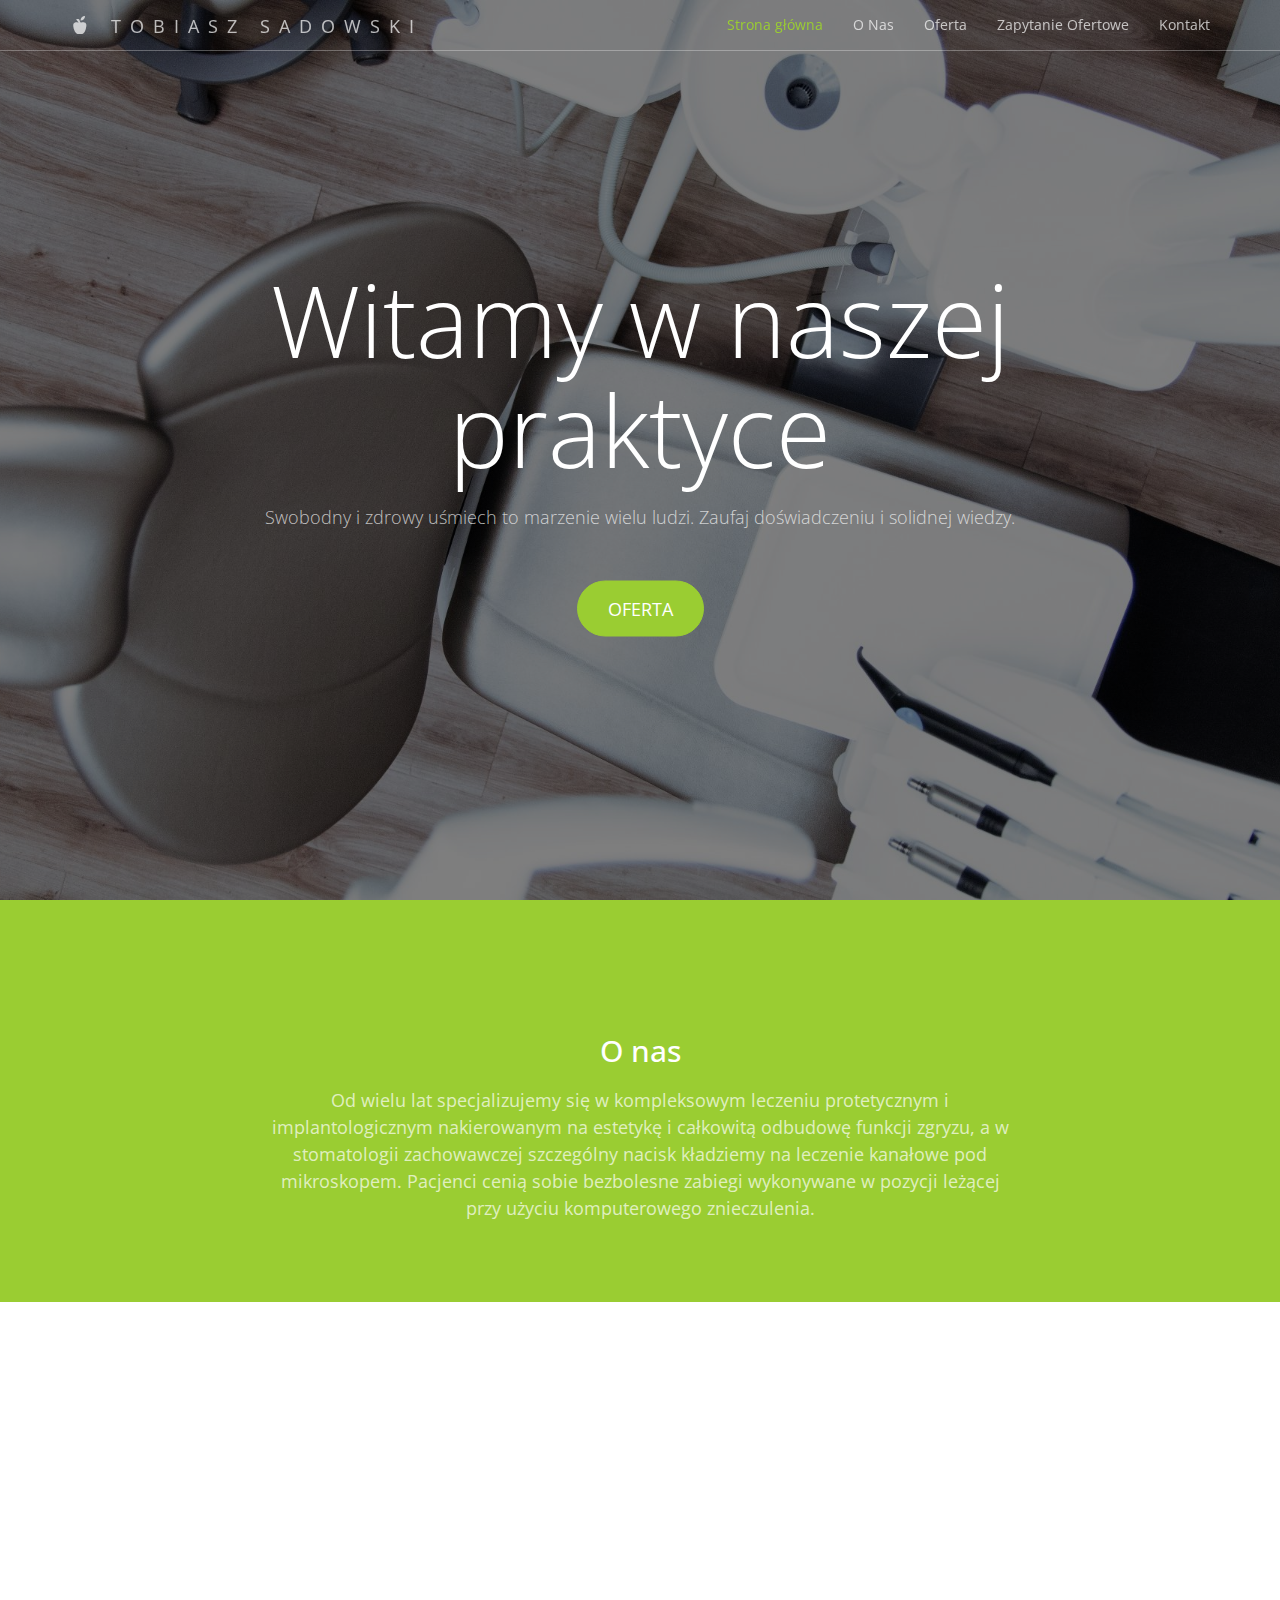
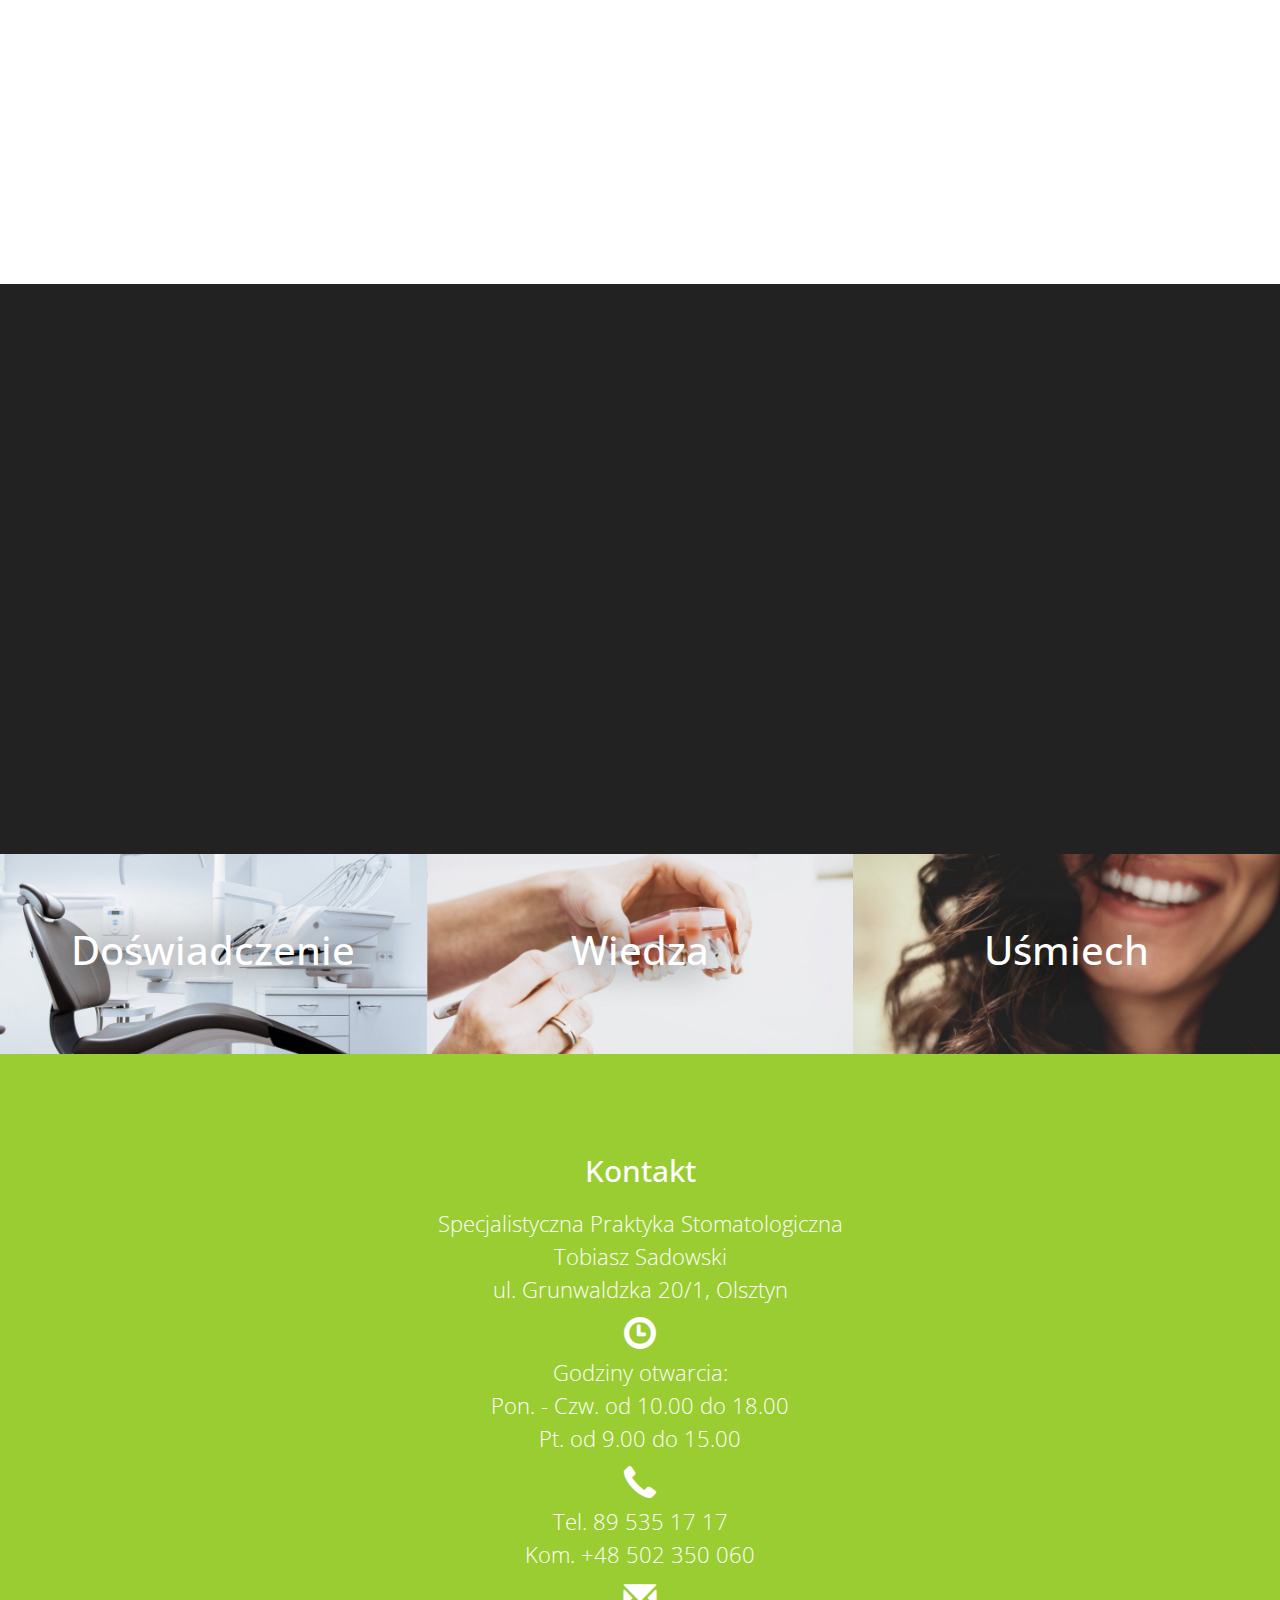
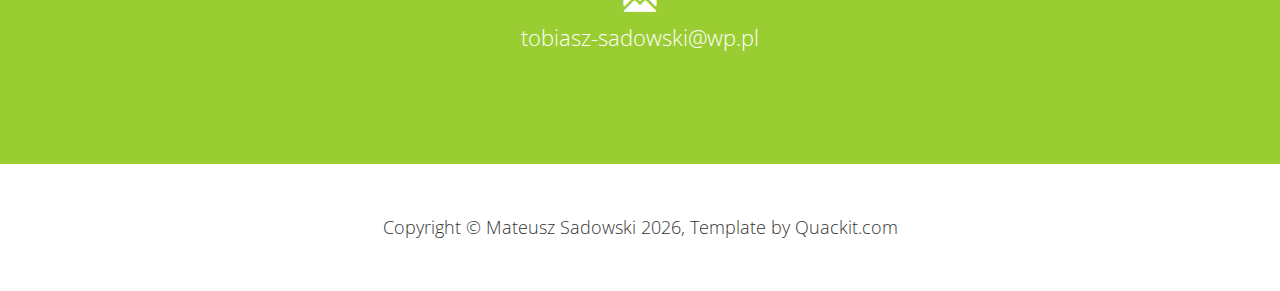
==== index.html @ 06f532a9 "Upload website files" ====
<!DOCTYPE html>
<!-- Template by Quackit.com -->
<!-- Images by various sources under the Creative Commons CC0 license and/or the Creative Commons Zero license. -->
<html lang="en">

<head>

    <meta charset="utf-8">
    <meta http-equiv="X-UA-Compatible" content="IE=edge">
    <meta name="viewport" content="width=device-width, initial-scale=1">
    <!-- The above 3 meta tags *must* come first in the head; any other head content must come *after* these tags -->
    <!--<link rel="shortcut icon" href="/favicon.ico" type="image/x-icon">
    <link rel="icon" href="/favicon.ico" type="image/x-icon">-->

    <title>Sadowscy Stomatologia</title>

    <!-- Bootstrap Core CSS -->
    <link href="css/bootstrap.min.css" rel="stylesheet">

    <!-- Custom CSS: You can use this stylesheet to override any Bootstrap styles and/or apply your own styles -->
    <link href="css/custom.css" rel="stylesheet">

    <!-- HTML5 Shim and Respond.js IE8 support of HTML5 elements and media queries -->
    <!-- WARNING: Respond.js doesn't work if you view the page via file:// -->
    <!--[if lt IE 9]>
        <script src="https://oss.maxcdn.com/libs/html5shiv/3.7.0/html5shiv.js"></script>
        <script src="https://oss.maxcdn.com/libs/respond.js/1.4.2/respond.min.js"></script>
    <![endif]-->

    <!--Animations-->
    <link rel="stylesheet" href="css/animate.css">
    <script src="js/wow.min.js"></script>
    <script>
        new WOW().init();
    </script>

    <!-- Custom Fonts from Google -->
    <link href='http://fonts.googleapis.com/css?family=Open+Sans:300italic,400italic,600italic,700italic,800italic,400,300,600,700,800' rel='stylesheet' type='text/css'>

    <!--jQuery-->
    <script src="https://ajax.googleapis.com/ajax/libs/jquery/3.2.1/jquery.min.js"></script>
    <script src="js/jquery.scrollTo.min.js"></script>

    <!--Auto scrolling-->
    <script>
        jQuery(function ($) {
            $.scrollTo(0)

            $('#link-main').click(function () { $.scrollTo($('#main-page'), 400); })
            $('#link-logo').click(function () { $.scrollTo($('#main-page'), 400); })
            $('#link-about').click(function () { $.scrollTo($('#about'), 400); })
            $('#link-offer').click(function () { $.scrollTo($('#offer'), 400); })
            $('#button-offer').click(function () { $.scrollTo($('#offer'), 400); })
            $('#link-contact').click(function () { $.scrollTo($('#contact'), 400); })    
        });
    </script>
</head>

<body>

    <!-- Navigation -->
    <nav id="siteNav" class="navbar navbar-default navbar-fixed-top" role="navigation">
        <div class="container">
            <!-- Logo and responsive toggle -->
            <div class="navbar-header">
                <button type="button" class="navbar-toggle" data-toggle="collapse" data-target="#navbar">
                    <span class="sr-only">Toggle navigation</span>
                    <span class="icon-bar"></span>
                    <span class="icon-bar"></span>
                    <span class="icon-bar"></span>
                </button>
                <a class="navbar-brand" id="link-logo" href="#">
                	<span class="glyphicon glyphicon-apple"></span> 
                	TOBIASZ SADOWSKI
                </a>
            </div>
            <!-- Navbar links -->
            <div class="collapse navbar-collapse" id="navbar">
                <ul class="nav navbar-nav navbar-right">
                    <li class="active">
                        <a id="link-main" href="#">Strona główna</a>
                    </li>
                    <li>
                        <a id="link-about" href="#">O Nas</a>
                    </li>
                    <li>
                        <a id="link-offer" href="#">Oferta</a>
                    </li>
                    <li>
                        <a id="link-quote" target="blank" href="/documents/Zapytanie%20ofertowe.pdf">Zapytanie Ofertowe</a>
                    </li>
                    <!--<li>
                        <a id="link-quote" target="blank" href="subpages/zapytanie-ofertowe.html">Zapytanie Ofertowe</a>
                    </li>-->
                    <li>
                        <a id="link-contact" href="#">Kontakt</a>
                    </li>
                </ul>
                
            </div><!-- /.navbar-collapse -->
        </div><!-- /.container -->
    </nav>

	<!-- Header -->
    <header id="main-page">
        <div class="header-content">
            <div class="header-content-inner wow fadeInDown animated">
                <div class="wow bounce animated" data-wow-delay="1.5s">
                    <h1>Witamy w naszej praktyce</h1>
                    <p>Swobodny i zdrowy uśmiech to marzenie wielu ludzi. Zaufaj doświadczeniu i solidnej wiedzy.</p>
                    <a id="button-offer" href="#" class="btn btn-primary btn-lg">Oferta</a>
                </div>
            </div>
        </div>
    </header>

	<!-- Intro Section -->
    <section id="about" class="intro">
        <div class="container">
            <div class="row">
                <div class="col-lg-8 col-lg-offset-2">
                	<span class="glyphicon glyphicon-apple wow fadeInDown animated" style="font-size: 60px"></span>
                    <h2 class="section-heading">O nas</h2>
                    <p class="text-light">Od wielu lat specjalizujemy się w kompleksowym leczeniu protetycznym i implantologicznym nakierowanym na estetykę i całkowitą
                    odbudowę funkcji zgryzu, a w stomatologii zachowawczej szczególny nacisk kładziemy na leczenie kanałowe
                    pod mikroskopem. Pacjenci cenią sobie bezbolesne zabiegi wykonywane w pozycji leżącej przy użyciu komputerowego
                    znieczulenia.</p>
                </div>
            </div>
        </div>
    </section>

	<!-- Content 1 -->
    <section id="offer" class="content">
        <div class="container">
            <div class="row">
                <div class="col-sm-6 wow slideInLeft">
                	<h2 class="section-header">Oferta</h2>
                	<p class="lead text-muted">Kompleksowe leczenie protetyczne obejmuje:
                        <ul>
                            <li>Korony i mosty pełnoceramiczne</li>
                            <li>Licówki porcelanowe</li>
                            <li>Mosty adhezyjne</li>
                            <li>Implanty</li>
                            <li>Protezy szkieletowe acetalowe i metalowe</li>
                            <li>Protezy na koronach teleskopowych, zasuwach lub zatrzaskach</li>
                            <li>Protezy biofunkcyjne</li>
                            <li>Protezy stabilizowane na implantach</li>
                            <li>Wkłady koronowe, inlay, onlay</li>
                            <li>Endokorony</li>
                            <li>Leczenie zaburzeń zgryzu i stawu skroniowo-żuchwowego</li>
                            <li>Deprogramacja Koisa</li>
                            <li>Szyny relaksacyjne i ochronne dla sportowców</li>
                        </ul>
                    </p>
                </div>                
                <div class="col-sm-6">
                    <img class="img-responsive img-circle center-block wow slideInRight" src="images/smile.jpg" alt="">
                </div>
            </div>
        </div>
    </section>

	<!-- Content 2 -->
     <section class="content content-2">
        <div class="container">
            <div class="row">
                <div class="col-sm-6 wow slideInLeft">
                    <img class="img-responsive img-circle center-block" src="images/treatment.jpg" alt="">
                </div>            
                <div class="col-sm-6 wow slideInRight">
                    <h2 class="section-header">Leczenie kanałowe</h2>
                    <p class="lead text-light">(endodontyczne) pod mikroskopem
                        <ul>
                            <li>Profilaktyka – scaling i piaskowanie</li>
                            <li>Diagnostyka rtg</li>
                            <li>Wybielanie zębów</li>
                            <li>Wypełnienia i odbudowa uszkodzonych zębów</li>
                            <li>Licówki kompozytowe</li>
                            <li>Leczenie nadwrażliwości zębów</li>
                        </ul>
                    </p>
                </div>
            </div>
        </div>
    </section>    

    <!-- Promos -->
	 <div class="container-fluid">
        <div class="row promo">
				<div class="col-md-4 promo-item item-1">
					<h3>
						Doświadczenie
					</h3>
				</div>
				<div class="col-md-4 promo-item item-2">
					<h3>
						Wiedza
					</h3>
				</div>
				<div class="col-md-4 promo-item item-3">
					<h3>
						Uśmiech
					</h3>
				</div>
        </div>
    </div> <!-- /.container-fluid -->
    
	<!-- Footer -->
    <footer class="page-footer">
    
    	<!-- Contact Us -->
        <div id="contact" class="contact">
        	<div class="container">
				<h2 class="section-heading">Kontakt</h2>
                <p>Specjalistyczna Praktyka Stomatologiczna<br>
                Tobiasz Sadowski<br>
                ul. Grunwaldzka 20/1, Olsztyn</p>
                <p><span class="glyphicon glyphicon-time"></span><br>Godziny otwarcia:<br>Pon. - Czw. od 10.00 do 18.00<br>Pt. od 9.00 do 15.00</p>
				<p><span class="glyphicon glyphicon-earphone"></span><br>Tel. 89 535 17 17<br>Kom. +48 502 350 060</p>
				<p><span class="glyphicon glyphicon-envelope"></span><br>tobiasz-sadowski@wp.pl</p>
        	</div>
        </div>
        	
        <!-- Copyright etc -->
        <div class="small-print">
        	<div class="container">
        		<p>Copyright &copy; Mateusz Sadowski
                    <script type="text/javascript">
                        var d = new Date()
                        document.write(d.getFullYear())
                    </script>, Template by Quackit.com
                </p>
        	</div>
        </div>
        
    </footer>

    <!-- jQuery -->
    <script src="js/jquery-1.11.3.min.js"></script>

    <!-- Bootstrap Core JavaScript -->
    <script src="js/bootstrap.min.js"></script>

    <!-- Plugin JavaScript -->
    <script src="js/jquery.easing.min.js"></script>
    
    <!-- Custom Javascript -->
    <script src="js/custom.js"></script>

</body>

</html>
---- css/custom.css ----
html,
body {
    width: 100%;
    height: 100%;
    font-family: 'Open Sans','Helvetica Neue',Arial,sans-serif;
}

a {
    color: yellowgreen;
    -webkit-transition: all .35s;
    -moz-transition: all .35s;
    transition: all .35s;
}

a:hover,
a:focus {
    color: forestgreen;
}

p {
    font-size: 18px;
    line-height: 1.5;
}

header {
    position: relative;
    width: 100%;
    min-height: auto;
    text-align: center;
    color: #fff;
    background: darkgray; /*Fallback color*/
    background-image: linear-gradient(
      rgba(0, 0, 0, 0.5), 
      rgba(0, 0, 0, 0.5)
    ), url('../images/gabinet.jpg');
    background-position: center;
    -webkit-background-size: cover;
    -moz-background-size: cover;
    background-size: cover;
    -o-background-size: cover;
}

header .header-content {
    position: relative;
    width: 100%;
    padding: 100px 15px 70px;
    text-align: center;
}

header .header-content .header-content-inner h1 {
    margin-top: 0;
    margin-bottom: 20px;
    font-size: 50px;
    font-weight: 300;
}

header .header-content .header-content-inner p {
    margin-bottom: 50px;
    font-size: 18px;
    font-weight: 300;
    color: rgba(255,255,255,.7);
}

@media(min-width:768px) {
    header {
        min-height: 100%;
    }

    header .header-content {
        position: absolute;
        top: 50%;
        padding: 0 50px;
        -webkit-transform: translateY(-50%);
        -ms-transform: translateY(-50%);
        transform: translateY(-50%);
    }

    header .header-content .header-content-inner {
        margin-right: auto;
        margin-left: auto;
        max-width: 1000px;
    }

	header .header-content .header-content-inner h1 {
    	font-size: 100px;
		}

    header .header-content .header-content-inner p {
        margin-right: auto;
        margin-left: auto;
        max-width: 80%;
        font-size: 18px;
    }
}

.section-heading {
    margin-top: 0;
    margin-bottom: 20px;
}

.intro {
	color: #fff;
    background-color: yellowgreen;
    padding: 70px 0;
    text-align: center;
}

.content {
    padding: 100px 0;
}

.content-2 {
	color: #fff;
    background-color: #222;
}

.content-3 {
	padding: 20px 0 40px;
	text-align: center;
}

.promo,
.promo h3,
.promo a:link,
.promo a:visited,
.promo a:hover,
.promo a:active {
    color: white;
	text-shadow: 0px 0px 40px black;
    text-decoration: none;
}

.promo-item {
    height: 200px;
    line-height: 180px;
    text-align: center;
}

.promo-item:hover {
    background-size: 110%; 
    border: 10px solid rgba(255,255,255,0.3);
    line-height: 160px;
}

.promo-item h3 {
    font-size: 40px;
    display: inline-block;
    vertical-align: middle;
}

.item-1 {
	background: url('../images/gabinet2.jpg');
	}
	
.item-2 {
	background: url('../images/proteza.jpg');
	}
	
.item-3 {
	background: url('../images/smile2.jpg');
	}
		
.item-1,
.item-2,
.item-3 {
	background-size: cover;
	background-position: 50% 50%;
	}

.page-footer {
	text-align: center;
	}

.page-footer .contact {
	padding: 100px 0;
	background-color: yellowgreen;
	color: #fff;
	}

.page-footer .contact p {
	font-size: 22px;
	font-weight: 300;
	}
	
.content-3 .glyphicon,	
.page-footer .contact .glyphicon {
	font-size: 32px;
	font-weight: 700;
	}
		
.page-footer .small-print {
	padding: 50px 0 40px;
	font-weight: 300;
	}

.text-light {
    color: rgba(255,255,255,.7);
}

.navbar-default {
    border-color: rgba(34,34,34,.05);
    background-color: #fff;
    -webkit-transition: all .35s;
    -moz-transition: all .35s;
    transition: all .35s;
}

.navbar-default .navbar-header .navbar-brand {
    color: yellowgreen;
}

.navbar-default .nav > li>a,
.navbar-default .nav>li>a:focus {
    color: #222;
}

.navbar-default .nav > li>a:hover,
.navbar-default .nav>li>a:focus:hover {
    color: yellowgreen;
}

.navbar-default .nav > li.active>a,
.navbar-default .nav>li.active>a:focus {
    color: yellowgreen!important;
    background-color: transparent;
}

.navbar-default .nav > li.active>a:hover,
.navbar-default .nav>li.active>a:focus:hover {
    background-color: transparent;
}

@media(min-width:768px) {
    .navbar-default {
        border-color: rgba(255,255,255,.3);
        background-color: transparent;
    }

    .navbar-default .navbar-header .navbar-brand {
        color: rgba(255,255,255,.7);
        letter-spacing: 0.5em;
    }

    .navbar-default .navbar-header .navbar-brand:hover,
    .navbar-default .navbar-header .navbar-brand:focus {
        color: #fff;
    }

    .navbar-default .nav > li>a,
    .navbar-default .nav>li>a:focus {
        color: rgba(255,255,255,.7);
    }

    .navbar-default .nav > li>a:hover,
    .navbar-default .nav>li>a:focus:hover {
        color: #fff;
    }

    .navbar-default.affix {
        border-color: #fff;
        background-color: #fff;
        box-shadow: 0px 7px 20px 0px rgba(0,0,0,0.1);
    }

    .navbar-default.affix .navbar-header .navbar-brand {
        letter-spacing: 0;
        color: yellowgreen;
    }

    .navbar-default.affix .nav > li>a,
    .navbar-default.affix .nav>li>a:focus {
        color: #222;
    }

    .navbar-default.affix .nav > li>a:hover,
    .navbar-default.affix .nav>li>a:focus:hover {
        color: yellowgreen;
    }
}

.btn-default {
    border-color: #fff;
    color: #222;
    background-color: #fff;
    -webkit-transition: all .35s;
    -moz-transition: all .35s;
    transition: all .35s;
}

.btn-default:hover,
.btn-default:focus,
.btn-default.focus,
.btn-default:active,
.btn-default.active,
.open > .dropdown-toggle.btn-default {
    border-color: #eee;
    color: #222;
    background-color: #eee;
}

.btn-default:active,
.btn-default.active,
.open > .dropdown-toggle.btn-default {
    background-image: none;
}

.btn-default.disabled,
.btn-default[disabled],
fieldset[disabled] .btn-default,
.btn-default.disabled:hover,
.btn-default[disabled]:hover,
fieldset[disabled] .btn-default:hover,
.btn-default.disabled:focus,
.btn-default[disabled]:focus,
fieldset[disabled] .btn-default:focus,
.btn-default.disabled.focus,
.btn-default[disabled].focus,
fieldset[disabled] .btn-default.focus,
.btn-default.disabled:active,
.btn-default[disabled]:active,
fieldset[disabled] .btn-default:active,
.btn-default.disabled.active,
.btn-default[disabled].active,
fieldset[disabled] .btn-default.active {
    border-color: #fff;
    background-color: #fff;
}

.btn-default .badge {
    color: #fff;
    background-color: #222;
}

.btn-primary {
    border-color: yellowgreen;
    color: #fff;
    background-color: yellowgreen;
    -webkit-transition: all .35s;
    -moz-transition: all .35s;
    transition: all .35s;
}

.btn-primary:hover,
.btn-primary:focus,
.btn-primary.focus,
.btn-primary:active,
.btn-primary.active,
.open > .dropdown-toggle.btn-primary {
    border-color: limegreen;
    color: #fff;
    background-color: limegreen;
}

.btn-primary:active,
.btn-primary.active,
.open > .dropdown-toggle.btn-primary {
    background-image: none;
}

.btn-primary.disabled,
.btn-primary[disabled],
fieldset[disabled] .btn-primary,
.btn-primary.disabled:hover,
.btn-primary[disabled]:hover,
fieldset[disabled] .btn-primary:hover,
.btn-primary.disabled:focus,
.btn-primary[disabled]:focus,
fieldset[disabled] .btn-primary:focus,
.btn-primary.disabled.focus,
.btn-primary[disabled].focus,
fieldset[disabled] .btn-primary.focus,
.btn-primary.disabled:active,
.btn-primary[disabled]:active,
fieldset[disabled] .btn-primary:active,
.btn-primary.disabled.active,
.btn-primary[disabled].active,
fieldset[disabled] .btn-primary.active {
    border-color: yellowgreen;
    background-color: yellowgreen;
}

.btn-primary .badge {
    color: yellowgreen;
    background-color: #fff;
}


.btn {
    border-radius: 300px;
    text-transform: uppercase;
}

.btn-lg {
    padding: 15px 30px;
}

::-moz-selection {
    text-shadow: none;
    color: #fff;
    background: #222;
}

::selection {
    text-shadow: none;
    color: #fff;
    background: #222;
}

img::selection {
    color: #fff;
    background: 0 0;
}

img::-moz-selection {
    color: #fff;
    background: 0 0;
}

.text-primary {
    color: yellowgreen;
}

.bg-primary {
    background-color: yellowgreen;
}

.wow { 
    visibility: hidden; 
}
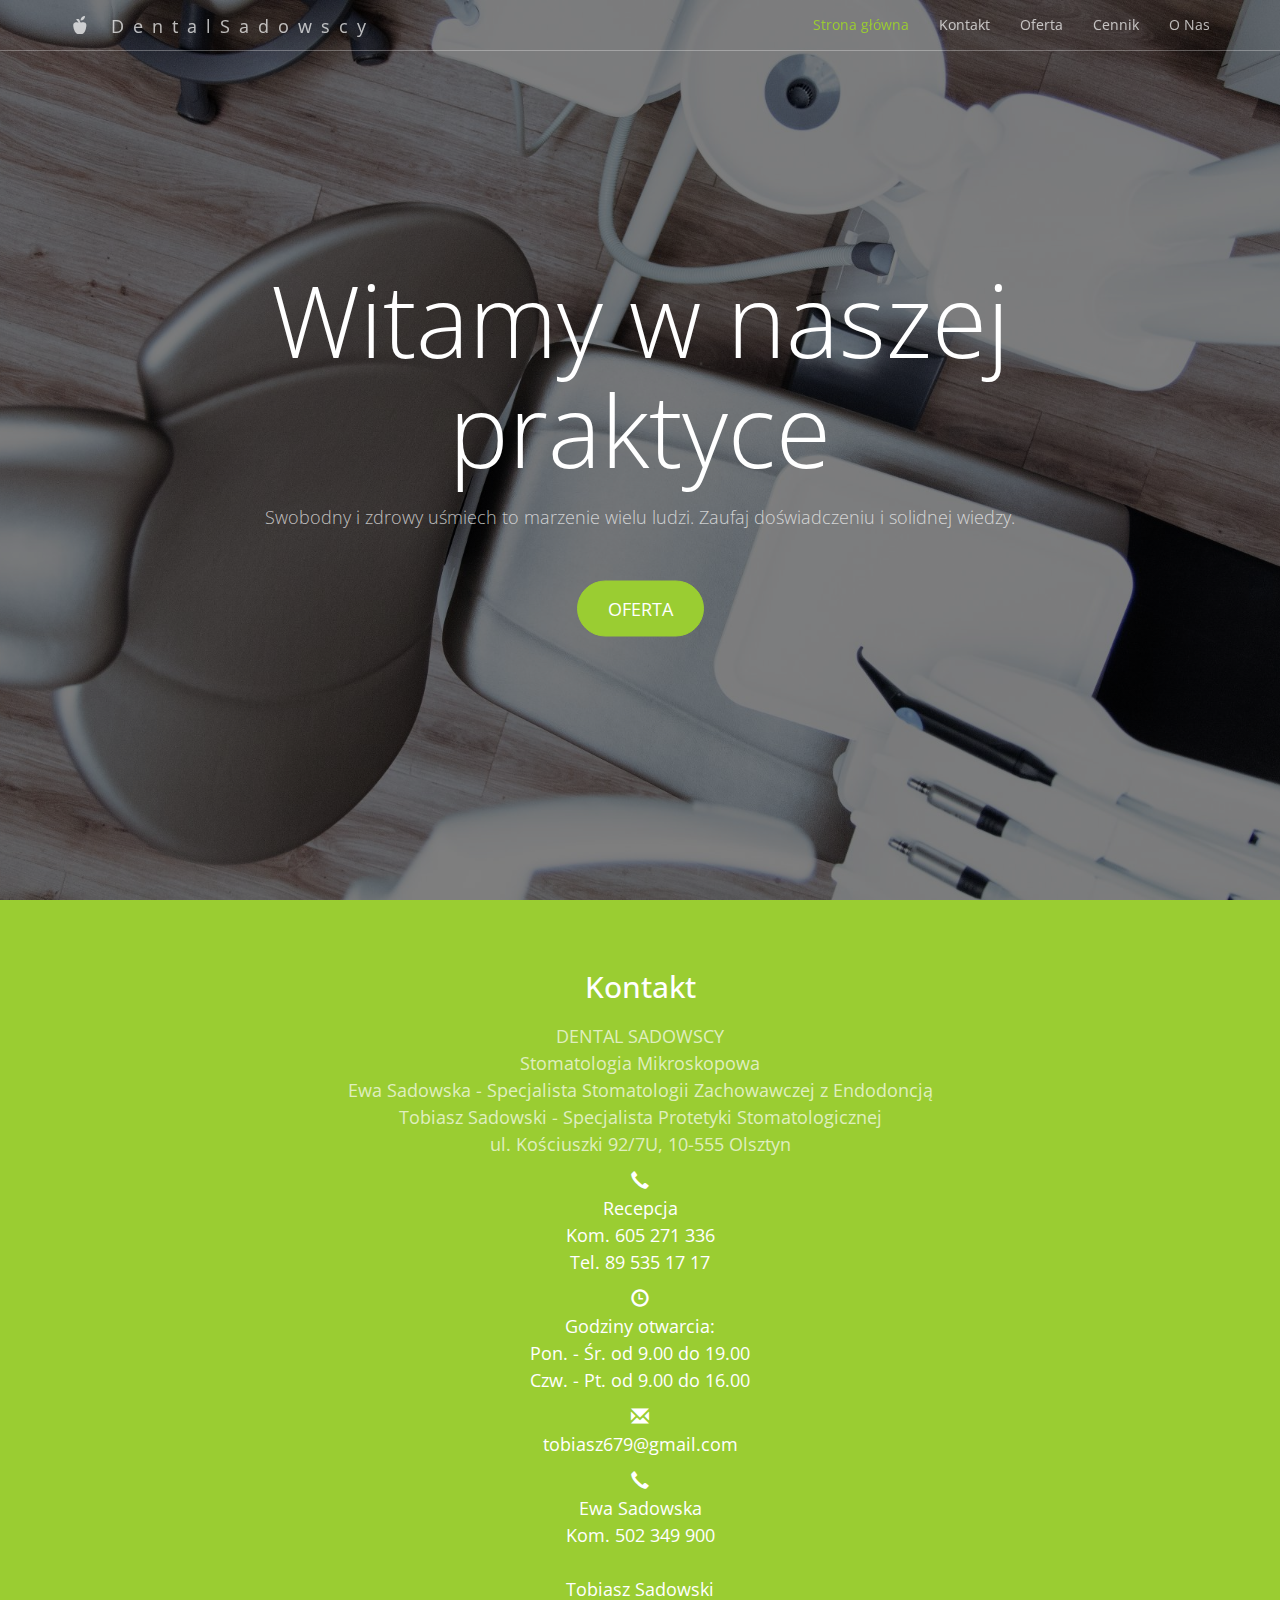
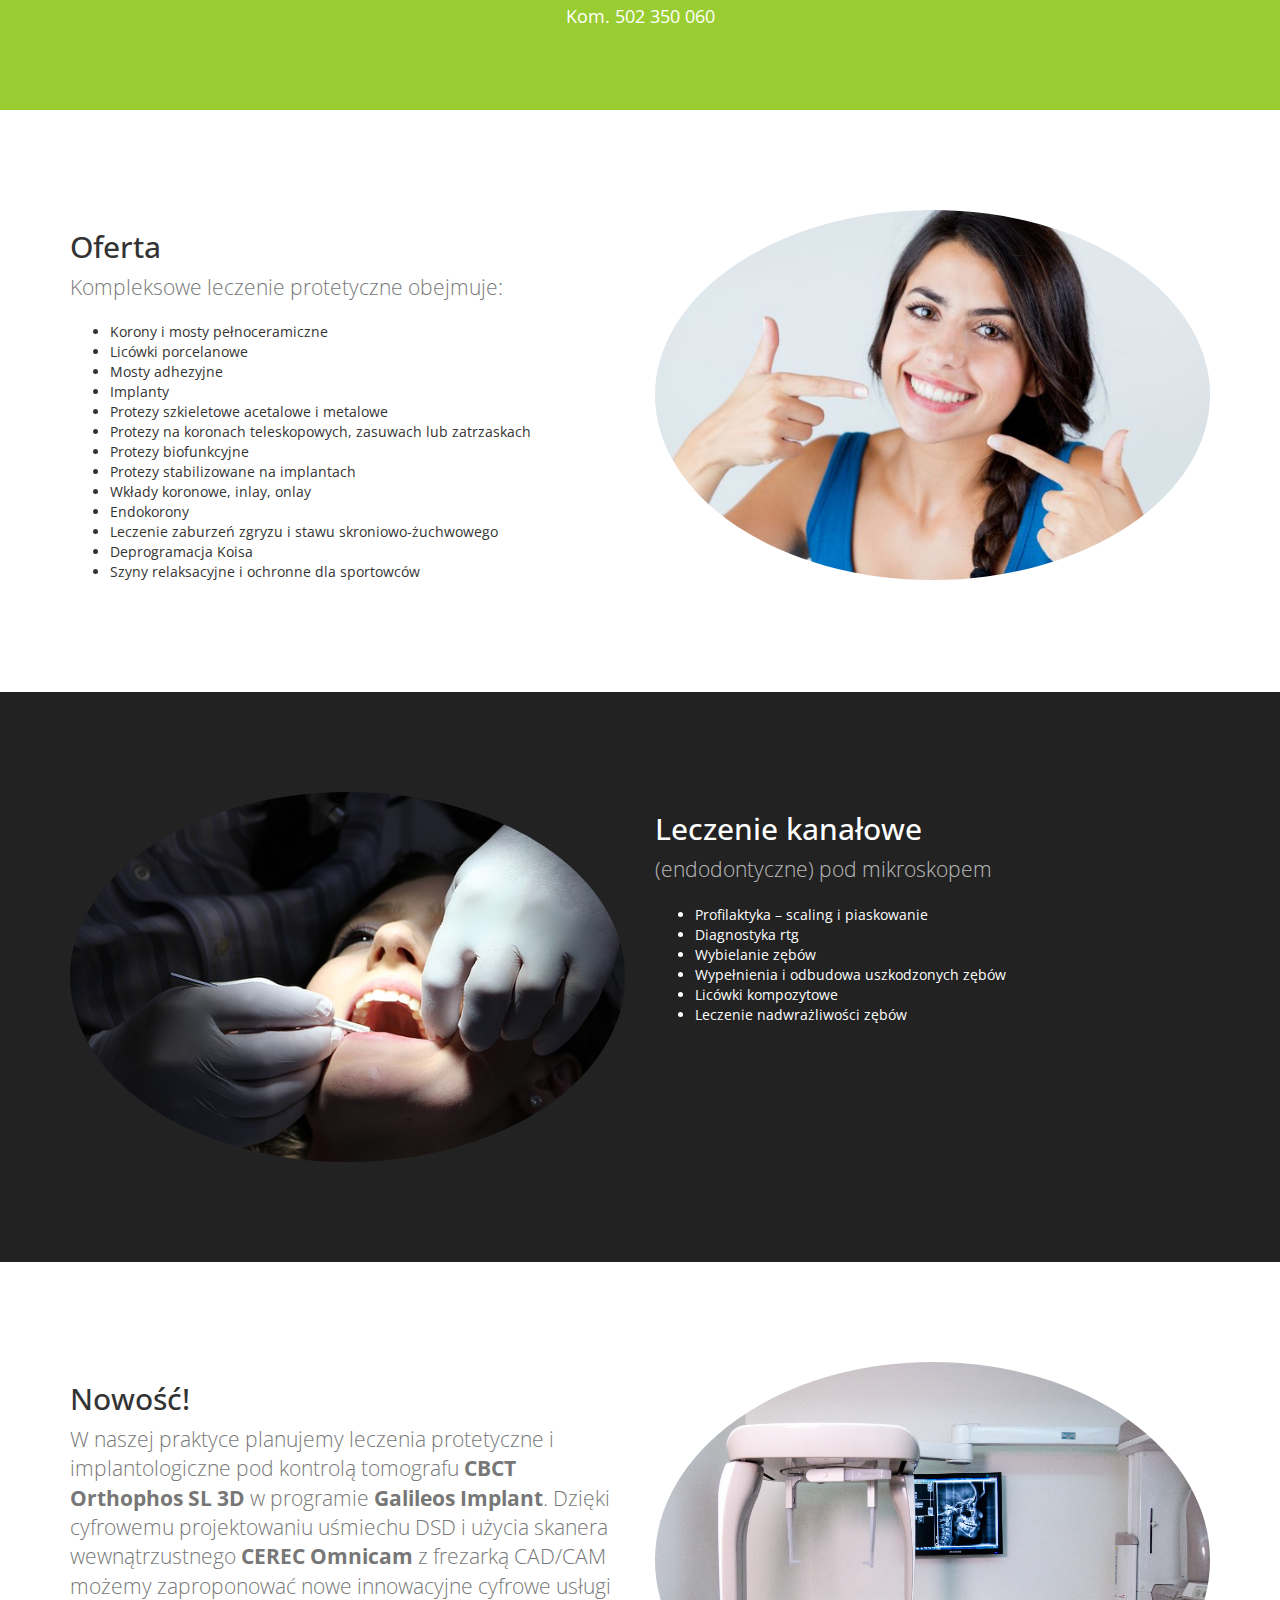
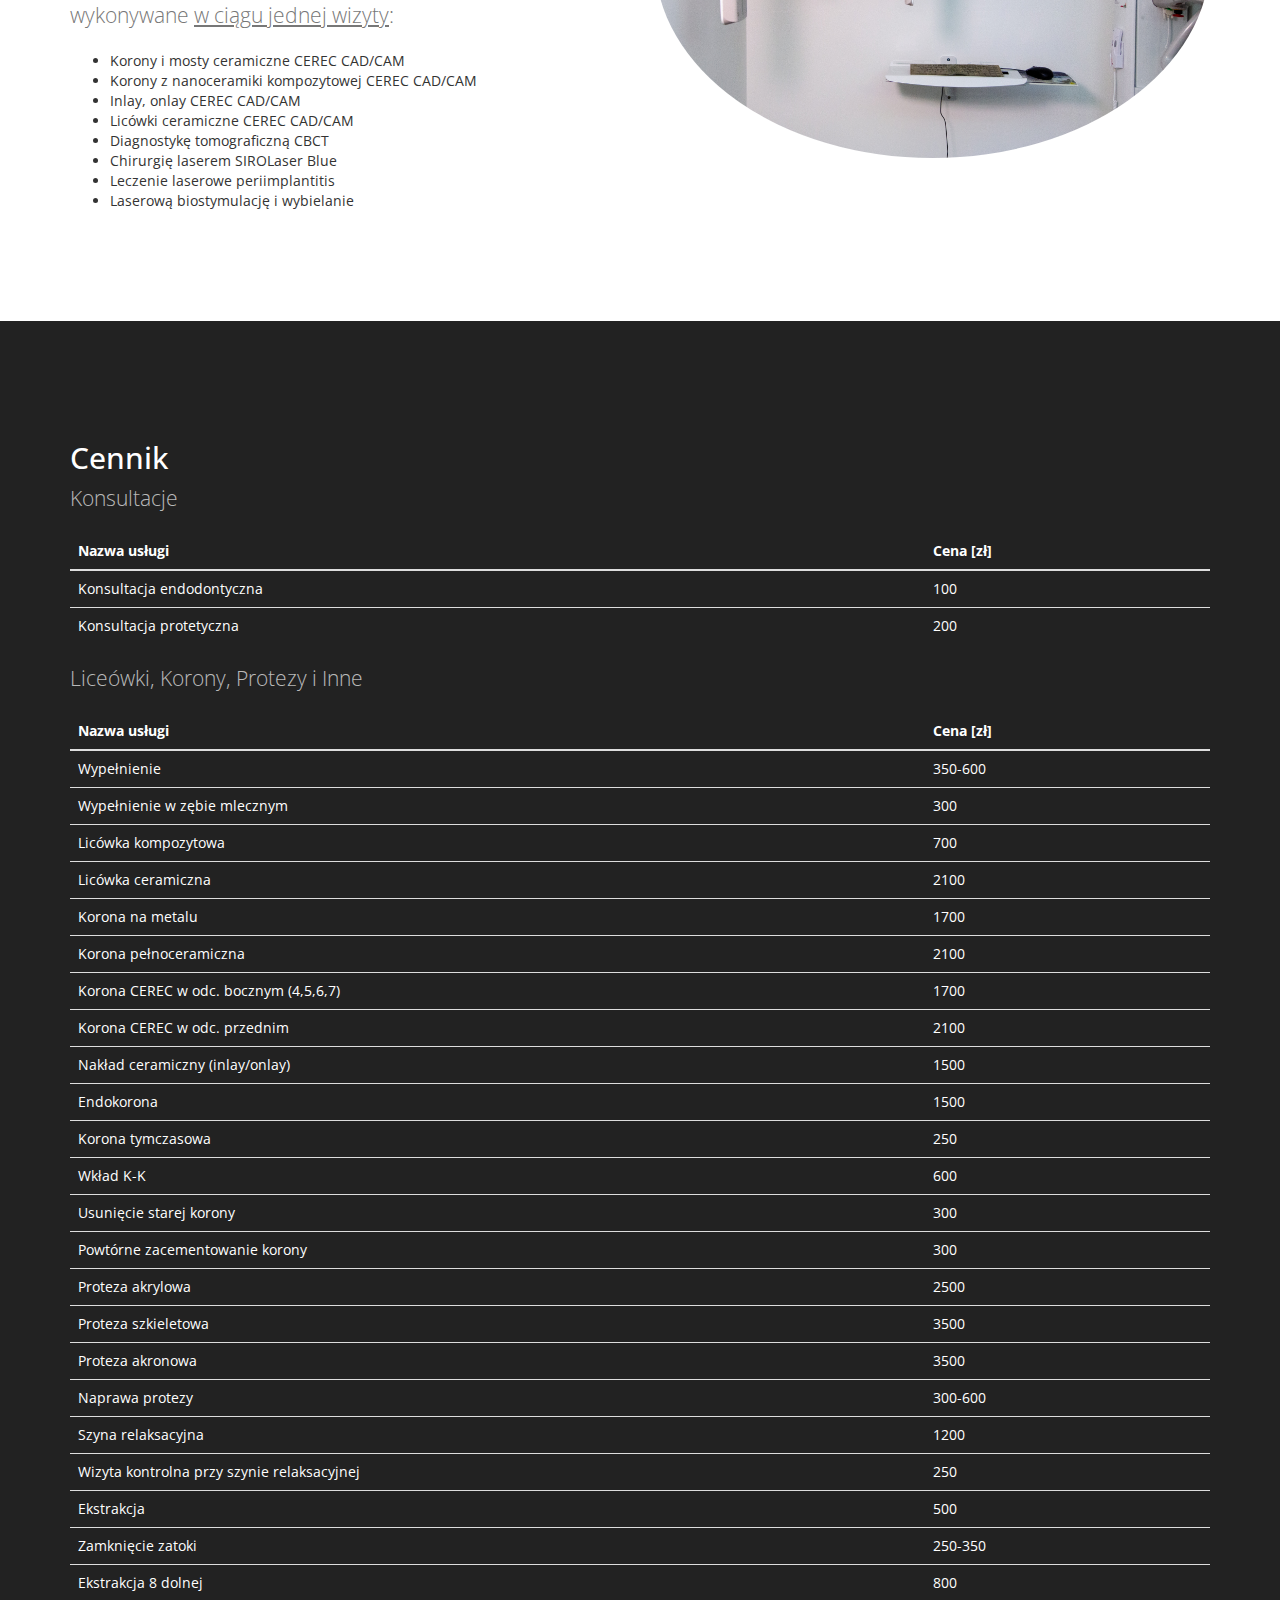
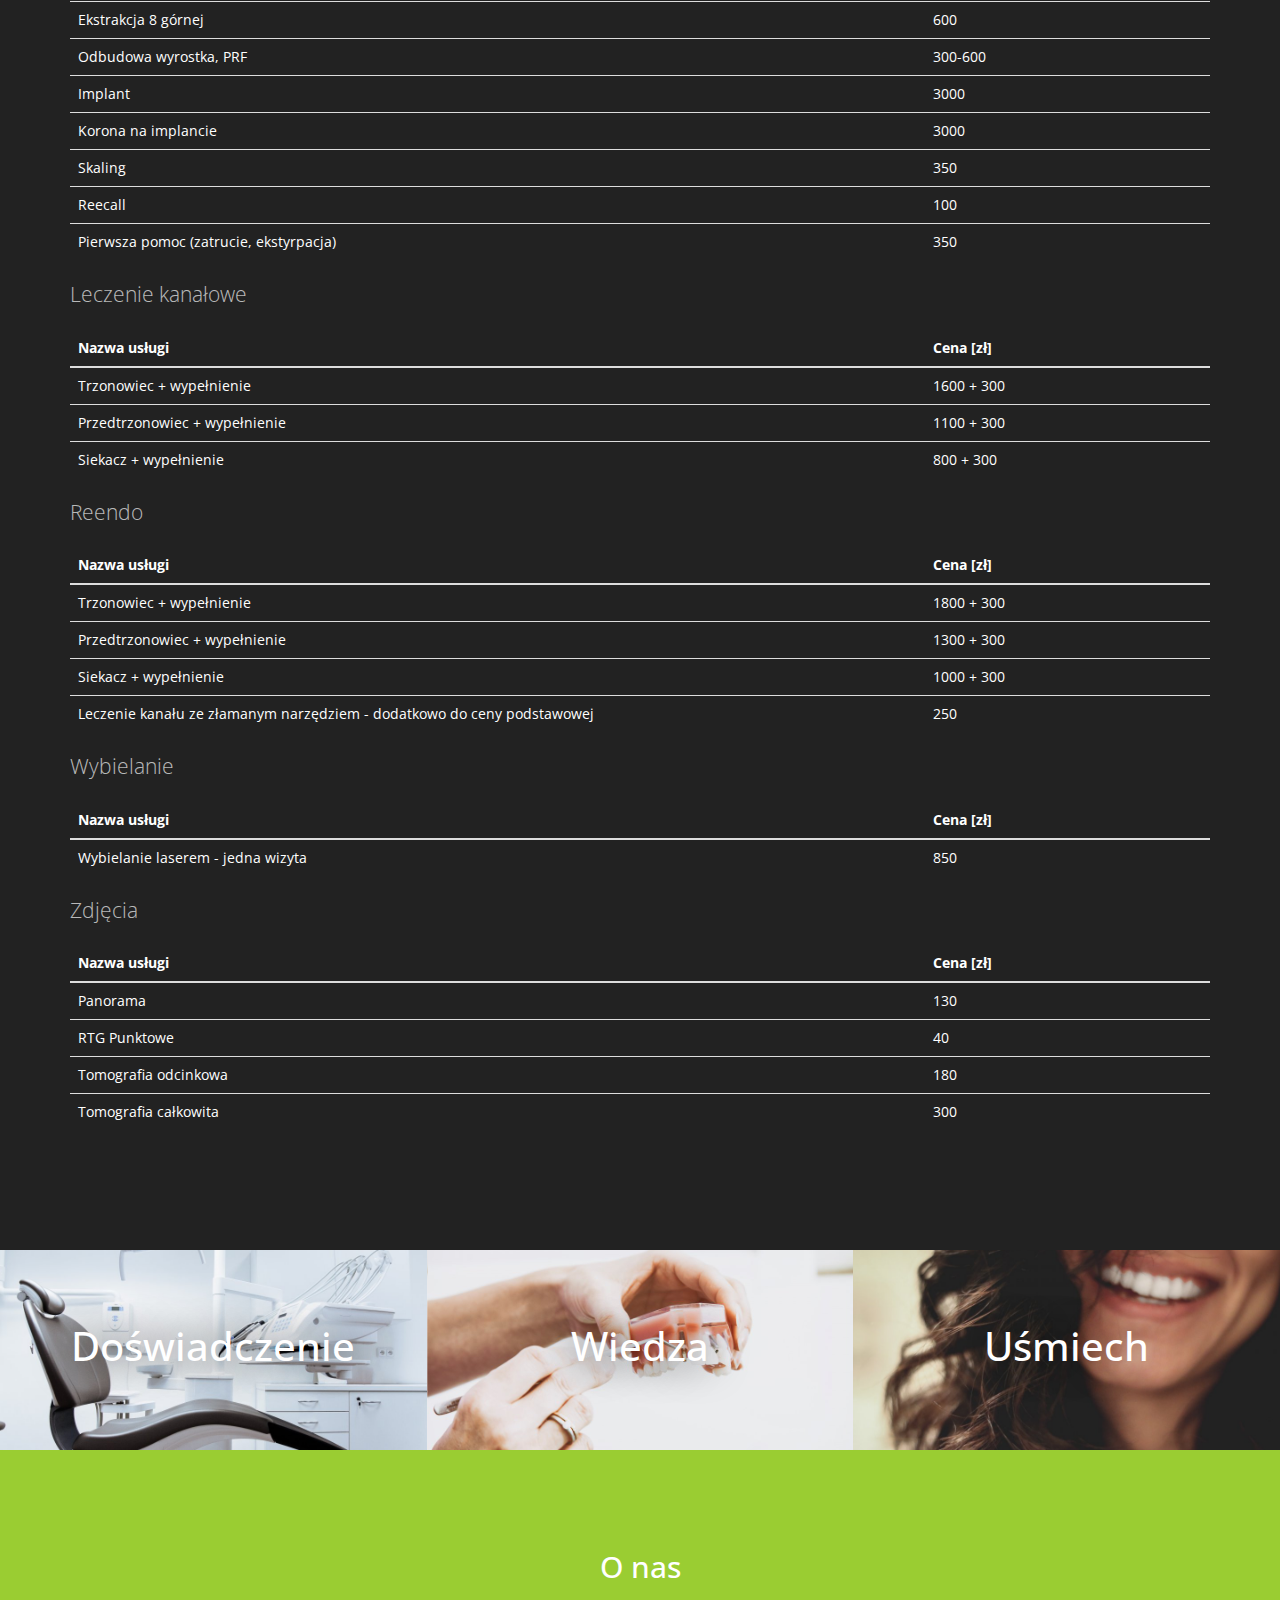
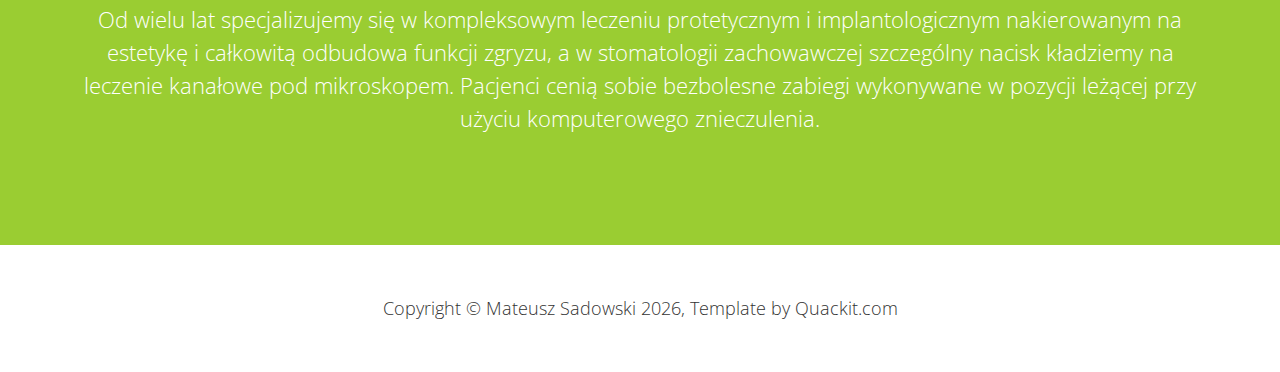
==== commit 946e88a7: "Update website after moving to new hosting" ====
--- a/index.html
+++ b/index.html
@@ -12,7 +12,7 @@
     <!--<link rel="shortcut icon" href="/favicon.ico" type="image/x-icon">
     <link rel="icon" href="/favicon.ico" type="image/x-icon">-->
 
-    <title>Sadowscy Stomatologia</title>
+    <title>DentalSadowscy</title>
 
     <!-- Bootstrap Core CSS -->
     <link href="css/bootstrap.min.css" rel="stylesheet">
@@ -35,7 +35,7 @@
     </script>
 
     <!-- Custom Fonts from Google -->
-    <link href='http://fonts.googleapis.com/css?family=Open+Sans:300italic,400italic,600italic,700italic,800italic,400,300,600,700,800' rel='stylesheet' type='text/css'>
+    <link href='https://fonts.googleapis.com/css?family=Open+Sans:300italic,400italic,600italic,700italic,800italic,400,300,600,700,800' rel='stylesheet' type='text/css'>
 
     <!--jQuery-->
     <script src="https://ajax.googleapis.com/ajax/libs/jquery/3.2.1/jquery.min.js"></script>
@@ -50,6 +50,7 @@
             $('#link-logo').click(function () { $.scrollTo($('#main-page'), 400); })
             $('#link-about').click(function () { $.scrollTo($('#about'), 400); })
             $('#link-offer').click(function () { $.scrollTo($('#offer'), 400); })
+            $('#link-pricelist').click(function () { $.scrollTo($('#pricelist'), 400); })
             $('#button-offer').click(function () { $.scrollTo($('#offer'), 400); })
             $('#link-contact').click(function () { $.scrollTo($('#contact'), 400); })    
         });
@@ -71,7 +72,7 @@
                 </button>
                 <a class="navbar-brand" id="link-logo" href="#">
                 	<span class="glyphicon glyphicon-apple"></span> 
-                	TOBIASZ SADOWSKI
+                	DentalSadowscy
                 </a>
             </div>
             <!-- Navbar links -->
@@ -81,19 +82,27 @@
                         <a id="link-main" href="#">Strona główna</a>
                     </li>
                     <li>
-                        <a id="link-about" href="#">O Nas</a>
+                        <a id="link-contact" href="#">Kontakt</a>
                     </li>
                     <li>
                         <a id="link-offer" href="#">Oferta</a>
                     </li>
                     <li>
-                        <a id="link-quote" target="blank" href="/documents/Zapytanie%20ofertowe.pdf">Zapytanie Ofertowe</a>
+                        <a id="link-pricelist" href="#">Cennik</a>
                     </li>
-                    <!--<li>
-                        <a id="link-quote" target="blank" href="subpages/zapytanie-ofertowe.html">Zapytanie Ofertowe</a>
-                    </li>-->
                     <li>
-                        <a id="link-contact" href="#">Kontakt</a>
+                        <a id="link-about" href="#">O Nas</a>
+                    </li>
+                    <li>
+                        <!-- <a id="link-quote" target="blank" href="/documents/Zapytanie%20ofertowe.pdf">Zapytanie Ofertowe</a> -->
+                        <!-- <a class="dropdown-toggle my-dropdown" id="dropdownMenu2" data-toggle="dropdown" aria-haspopup="true" aria-expanded="false">
+                            Fundusze Unijne
+                        </a>
+                        <div class="dropdown-menu" aria-labelledby="dropdownMenu2">
+                            <a id="link-quote" class="dropdown-item my-dropdown__link" target="blank" href="/documents/Zapytanie%20ofertowe.pdf">Zapytanie Ofertowe</a>
+                            <a id="link-result" class="dropdown-item my-dropdown__link" target="blank" href="/documents/wyniki-postepowania.pdf">Wynik Postępowania</a>
+                            <a id="link-research" class="dropdown-item my-dropdown__link" target="blank" href="/documents/rozeznanie-rynku.pdf">Rozeznanie rynku</a>
+                        </div> -->
                     </li>
                 </ul>
                 
@@ -105,7 +114,7 @@
     <header id="main-page">
         <div class="header-content">
             <div class="header-content-inner wow fadeInDown animated">
-                <div class="wow bounce animated" data-wow-delay="1.5s">
+                <div class="wow animated" data-wow-delay="1.5s">
                     <h1>Witamy w naszej praktyce</h1>
                     <p>Swobodny i zdrowy uśmiech to marzenie wielu ludzi. Zaufaj doświadczeniu i solidnej wiedzy.</p>
                     <a id="button-offer" href="#" class="btn btn-primary btn-lg">Oferta</a>
@@ -114,17 +123,26 @@
         </div>
     </header>
 
-	<!-- Intro Section -->
-    <section id="about" class="intro">
+	<!-- Contact Section -->
+    <section id="contact" class="intro">
         <div class="container">
             <div class="row">
                 <div class="col-lg-8 col-lg-offset-2">
-                	<span class="glyphicon glyphicon-apple wow fadeInDown animated" style="font-size: 60px"></span>
-                    <h2 class="section-heading">O nas</h2>
-                    <p class="text-light">Od wielu lat specjalizujemy się w kompleksowym leczeniu protetycznym i implantologicznym nakierowanym na estetykę i całkowitą
-                    odbudowę funkcji zgryzu, a w stomatologii zachowawczej szczególny nacisk kładziemy na leczenie kanałowe
-                    pod mikroskopem. Pacjenci cenią sobie bezbolesne zabiegi wykonywane w pozycji leżącej przy użyciu komputerowego
-                    znieczulenia.</p>
+                    <h2 class="section-heading">Kontakt</h2>
+                    <p class="text-light">DENTAL SADOWSCY<br>Stomatologia Mikroskopowa<br>
+                    Ewa Sadowska - Specjalista Stomatologii Zachowawczej z Endodoncją<br>
+                    Tobiasz Sadowski - Specjalista Protetyki Stomatologicznej<br>
+                    ul. Kościuszki 92/7U, 10-555 Olsztyn</p>
+                    
+                    <p><span class="glyphicon glyphicon-earphone"></span><br>Recepcja<br>
+                    <a href="tel:605271336">Kom. 605 271 336</a><br>
+                    <a href="tel:895351717">Tel. 89&nbsp;535 17 17</a></p>
+                    <p><span class="glyphicon glyphicon-time"></span><br>Godziny otwarcia:<br>Pon. - Śr. od 9.00 do 19.00<br>Czw. - Pt. od 9.00 do 16.00</p>
+                    <p><span class="glyphicon glyphicon-envelope"></span><br>tobiasz679@gmail.com</p>
+                    <p><span class="glyphicon glyphicon-earphone"></span><br>Ewa Sadowska<br>
+                    <a href="tel:502349900">Kom. 502 349 900</a><br><br>
+                    Tobiasz Sadowski<br>
+                    <a href="tel:502350060">Kom. 502 350 060</a></p>
                 </div>
             </div>
         </div>
@@ -134,7 +152,7 @@
     <section id="offer" class="content">
         <div class="container">
             <div class="row">
-                <div class="col-sm-6 wow slideInLeft">
+                <div class="col-sm-6">
                 	<h2 class="section-header">Oferta</h2>
                 	<p class="lead text-muted">Kompleksowe leczenie protetyczne obejmuje:
                         <ul>
@@ -155,7 +173,7 @@
                     </p>
                 </div>                
                 <div class="col-sm-6">
-                    <img class="img-responsive img-circle center-block wow slideInRight" src="images/smile.jpg" alt="">
+                    <img class="img-responsive img-circle center-block" src="images/smile.jpg" alt="">
                 </div>
             </div>
         </div>
@@ -165,10 +183,10 @@
      <section class="content content-2">
         <div class="container">
             <div class="row">
-                <div class="col-sm-6 wow slideInLeft">
+                <div class="col-sm-6">
                     <img class="img-responsive img-circle center-block" src="images/treatment.jpg" alt="">
                 </div>            
-                <div class="col-sm-6 wow slideInRight">
+                <div class="col-sm-6">
                     <h2 class="section-header">Leczenie kanałowe</h2>
                     <p class="lead text-light">(endodontyczne) pod mikroskopem
                         <ul>
@@ -184,6 +202,286 @@
             </div>
         </div>
     </section>    
+
+    	<!-- Content 3 -->
+        <section id="offer" class="content">
+            <div class="container">
+                <div class="row">
+                    <div class="col-sm-6">
+                        <h2 class="section-header">Nowość!</h2>
+                        <p class="lead text-muted">W naszej praktyce planujemy leczenia protetyczne i implantologiczne pod kontrolą tomografu <b>CBCT Orthophos SL 3D</b> w programie <b>Galileos Implant</b>.
+                            Dzięki cyfrowemu projektowaniu uśmiechu DSD i  użycia skanera wewnątrzustnego <b>CEREC Omnicam</b> z frezarką CAD/CAM możemy zaproponować 
+                            nowe innowacyjne cyfrowe usługi wykonywane <u>w ciągu jednej wizyty</u>:
+                            <ul>
+                                <li>Korony i mosty ceramiczne CEREC CAD/CAM</li>
+                                <li>Korony z nanoceramiki kompozytowej CEREC CAD/CAM</li>
+                                <li>Inlay, onlay CEREC CAD/CAM</li>
+                                <li>Licówki ceramiczne CEREC CAD/CAM</li>
+                                <li>Diagnostykę tomograficzną CBCT</li>
+                                <li>Chirurgię laserem SIROLaser Blue</li>
+                                <li>Leczenie laserowe periimplantitis</li>
+                                <li>Laserową biostymulację i wybielanie</li>
+                            </ul>
+                        </p>
+                    </div>                
+                    <div class="col-sm-6">
+                        <img class="img-responsive img-circle center-block" src="images/machine.jpg" alt="">
+                    </div>
+                </div>
+            </div>
+        </section>
+
+    	<!-- Content 4 -->
+        <section id="pricelist" class="content content-2">
+            <div class="container">
+                <div class="row">
+                    <div class="col-sm-12">
+                        <h2 class="section-header">Cennik</h2>
+                        <p class="lead text-light">Konsultacje</p>
+                        <table class="table">
+                            <thead>
+                                <tr>
+                                  <th style="width: 75%" scope="col">Nazwa usługi</th>
+                                  <th scope="col">Cena [zł]</th>
+                                </tr>
+                              </thead>
+                            <tbody> 
+                                <tr>
+                                    <td>Konsultacja endodontyczna</td>
+                                    <td>100</td>
+                                </tr>
+                                <tr>
+                                    <td>Konsultacja protetyczna</td>
+                                    <td>200</td>
+                                </tr>
+                            </tbody>
+                        </table>     
+                        <p class="lead text-light">Liceówki, Korony, Protezy i Inne</p>
+                        <table class="table">
+                            <thead>
+                                <tr>
+                                  <th style="width: 75%" scope="col">Nazwa usługi</th>
+                                  <th scope="col">Cena [zł]</th>
+                                </tr>
+                              </thead>
+                            <tbody> 
+                                <tr>
+                                    <td>Wypełnienie</td>
+                                    <td>350-600</td>
+                                </tr>
+                                <tr>
+                                    <td>Wypełnienie w zębie mlecznym</td>
+                                    <td>300</td>
+                                </tr>
+                                <tr>
+                                    <td>Licówka kompozytowa</td>
+                                    <td>700</td>
+                                </tr>
+                                <tr>
+                                    <td>Licówka ceramiczna</td>
+                                    <td>2100</td>
+                                </tr>
+                                <tr>
+                                    <td>Korona na metalu</td>
+                                    <td>1700</td>
+                                </tr>
+                                <tr>
+                                    <td>Korona pełnoceramiczna</td>
+                                    <td>2100</td>
+                                </tr>
+                                <tr>
+                                    <td>Korona CEREC w odc. bocznym (4,5,6,7)</td>
+                                    <td>1700</td>
+                                </tr>
+                                <tr>
+                                    <td>Korona CEREC w odc. przednim</td>
+                                    <td>2100</td>
+                                </tr>
+                                <tr>
+                                    <td>Nakład ceramiczny (inlay/onlay)</td>
+                                    <td>1500</td>
+                                </tr>
+                                <tr>
+                                    <td>Endokorona</td>
+                                    <td>1500</td>
+                                </tr>
+                                <tr>
+                                    <td>Korona tymczasowa</td>
+                                    <td>250</td>
+                                </tr>
+                                <tr>
+                                    <td>Wkład K-K</td>
+                                    <td>600</td>
+                                </tr>
+                                <tr>
+                                    <td>Usunięcie starej korony</td>
+                                    <td>300</td>
+                                </tr>
+                                <tr>
+                                    <td>Powtórne zacementowanie korony</td>
+                                    <td>300</td>
+                                </tr>
+                                <tr>
+                                    <td>Proteza akrylowa</td>
+                                    <td>2500</td>
+                                </tr>
+                                <tr>
+                                    <td>Proteza szkieletowa</td>
+                                    <td>3500</td>
+                                </tr>
+                                <tr>
+                                    <td>Proteza akronowa</td>
+                                    <td>3500</td>
+                                </tr>
+                                <tr>
+                                    <td>Naprawa protezy</td>
+                                    <td>300-600</td>
+                                </tr>
+                                <tr>
+                                    <td>Szyna relaksacyjna</td>
+                                    <td>1200</td>
+                                </tr>
+                                <tr>
+                                    <td>Wizyta kontrolna przy szynie relaksacyjnej</td>
+                                    <td>250</td>
+                                </tr>
+                                <tr>
+                                    <td>Ekstrakcja</td>
+                                    <td>500</td>
+                                </tr>
+                                <tr>
+                                    <td>Zamknięcie zatoki</td>
+                                    <td>250-350</td>
+                                </tr>
+                                <tr>
+                                    <td>Ekstrakcja 8 dolnej</td>
+                                    <td>800</td>
+                                </tr>
+                                <tr>
+                                    <td>Ekstrakcja 8 górnej</td>
+                                    <td>600</td>
+                                </tr>
+                                <tr>
+                                    <td>Odbudowa wyrostka, PRF</td>
+                                    <td>300-600</td>
+                                </tr>
+                                <tr>
+                                    <td>Implant</td>
+                                    <td>3000</td>
+                                </tr>
+                                <tr>
+                                    <td>Korona na implancie</td>
+                                    <td>3000</td>
+                                </tr>
+                                <tr>
+                                    <td>Skaling</td>
+                                    <td>350</td>
+                                </tr>
+                                <tr>
+                                    <td>Reecall</td>
+                                    <td>100</td>
+                                </tr>
+                                <tr>
+                                    <td>Pierwsza pomoc (zatrucie, ekstyrpacja)</td>
+                                    <td>350</td>
+                                </tr>
+                            </tbody>
+                        </table>  
+                        <p class="lead text-light">Leczenie kanałowe</p>
+                        <table class="table">
+                            <thead>
+                                <tr>
+                                  <th style="width: 75%" scope="col">Nazwa usługi</th>
+                                  <th scope="col">Cena [zł]</th>
+                                </tr>
+                              </thead>
+                            <tbody> 
+                                <tr>
+                                    <td>Trzonowiec + wypełnienie</td>
+                                    <td>1600 + 300</td>
+                                </tr>
+                                <tr>
+                                    <td>Przedtrzonowiec + wypełnienie</td>
+                                    <td>1100 + 300</td>
+                                </tr>
+                                <tr>
+                                    <td>Siekacz + wypełnienie</td>
+                                    <td>800 + 300</td>
+                                </tr>
+                            </tbody>
+                        </table>    
+                        <p class="lead text-light">Reendo</p>
+                        <table class="table">
+                            <thead>
+                                <tr>
+                                  <th style="width: 75%" scope="col">Nazwa usługi</th>
+                                  <th scope="col">Cena [zł]</th>
+                                </tr>
+                              </thead>
+                            <tbody> 
+                                <tr>
+                                    <td>Trzonowiec + wypełnienie</td>
+                                    <td>1800 + 300</td>
+                                </tr>
+                                <tr>
+                                    <td>Przedtrzonowiec + wypełnienie</td>
+                                    <td>1300 + 300</td>
+                                </tr>
+                                <tr>
+                                    <td>Siekacz + wypełnienie</td>
+                                    <td>1000 + 300</td>
+                                </tr>
+                                <tr>
+                                    <td>Leczenie kanału ze złamanym narzędziem - dodatkowo do ceny podstawowej</td>
+                                    <td>250</td>
+                                </tr>
+                            </tbody>
+                        </table>    
+                        <p class="lead text-light">Wybielanie</p>
+                        <table class="table">
+                            <thead>
+                                <tr>
+                                  <th style="width: 75%" scope="col">Nazwa usługi</th>
+                                  <th scope="col">Cena [zł]</th>
+                                </tr>
+                              </thead>
+                            <tbody> 
+                                <tr>
+                                    <td>Wybielanie laserem - jedna wizyta</td>
+                                    <td>850</td>
+                                </tr>
+                            </tbody>
+                        </table>
+                        <p class="lead text-light">Zdjęcia</p>
+                        <table class="table">
+                            <thead>
+                                <tr>
+                                  <th style="width: 75%" scope="col">Nazwa usługi</th>
+                                  <th scope="col">Cena [zł]</th>
+                                </tr>
+                              </thead>
+                            <tbody> 
+                                <tr>
+                                    <td>Panorama</td>
+                                    <td>130</td>
+                                </tr>
+                                <tr>
+                                    <td>RTG Punktowe</td>
+                                    <td>40</td>
+                                </tr>
+                                <tr>
+                                    <td>Tomografia odcinkowa</td>
+                                    <td>180</td>
+                                </tr>
+                                <tr>
+                                    <td>Tomografia całkowita</td>
+                                    <td>300</td>
+                                </tr>
+                            </tbody>
+                        </table>    
+                </div>
+            </div>
+        </section>
 
     <!-- Promos -->
 	 <div class="container-fluid">
@@ -209,16 +507,14 @@
 	<!-- Footer -->
     <footer class="page-footer">
     
-    	<!-- Contact Us -->
-        <div id="contact" class="contact">
-        	<div class="container">
-				<h2 class="section-heading">Kontakt</h2>
-                <p>Specjalistyczna Praktyka Stomatologiczna<br>
-                Tobiasz Sadowski<br>
-                ul. Grunwaldzka 20/1, Olsztyn</p>
-                <p><span class="glyphicon glyphicon-time"></span><br>Godziny otwarcia:<br>Pon. - Czw. od 10.00 do 18.00<br>Pt. od 9.00 do 15.00</p>
-				<p><span class="glyphicon glyphicon-earphone"></span><br>Tel. 89 535 17 17<br>Kom. +48 502 350 060</p>
-				<p><span class="glyphicon glyphicon-envelope"></span><br>tobiasz-sadowski@wp.pl</p>
+    	<!-- About Us -->
+        <div id="about" class="contact">
+            <div class="container">
+				<h2 class="section-heading">O nas</h2>
+                <p>Od wielu lat specjalizujemy się w kompleksowym leczeniu protetycznym i implantologicznym nakierowanym na estetykę i całkowitą
+                odbudowa funkcji zgryzu, a w stomatologii zachowawczej szczególny nacisk kładziemy na leczenie kanałowe
+                pod mikroskopem. Pacjenci cenią sobie bezbolesne zabiegi wykonywane w pozycji leżącej przy użyciu komputerowego
+                znieczulenia.</p>
         	</div>
         </div>
         	
--- a/css/custom.css
+++ b/css/custom.css
@@ -195,6 +195,21 @@
 
 .text-light {
     color: rgba(255,255,255,.7);
+}
+
+/* Phone number link styles */
+a[href^="tel"] {
+    text-decoration: none;
+}
+
+/* Explicit color for phone numbers in contact sections */
+.intro a[href^="tel"],
+.contact a[href^="tel"] {
+    color: #fff;
+}
+
+a[href^="tel"]:hover {
+    text-decoration: underline;
 }
 
 .navbar-default {
@@ -426,4 +441,13 @@
 
 .wow { 
     visibility: hidden; 
+}
+
+.my-dropdown:hover {
+    cursor: pointer;
+}
+
+.my-dropdown__link {
+    display: block;
+    padding: 5px 10px;
 }